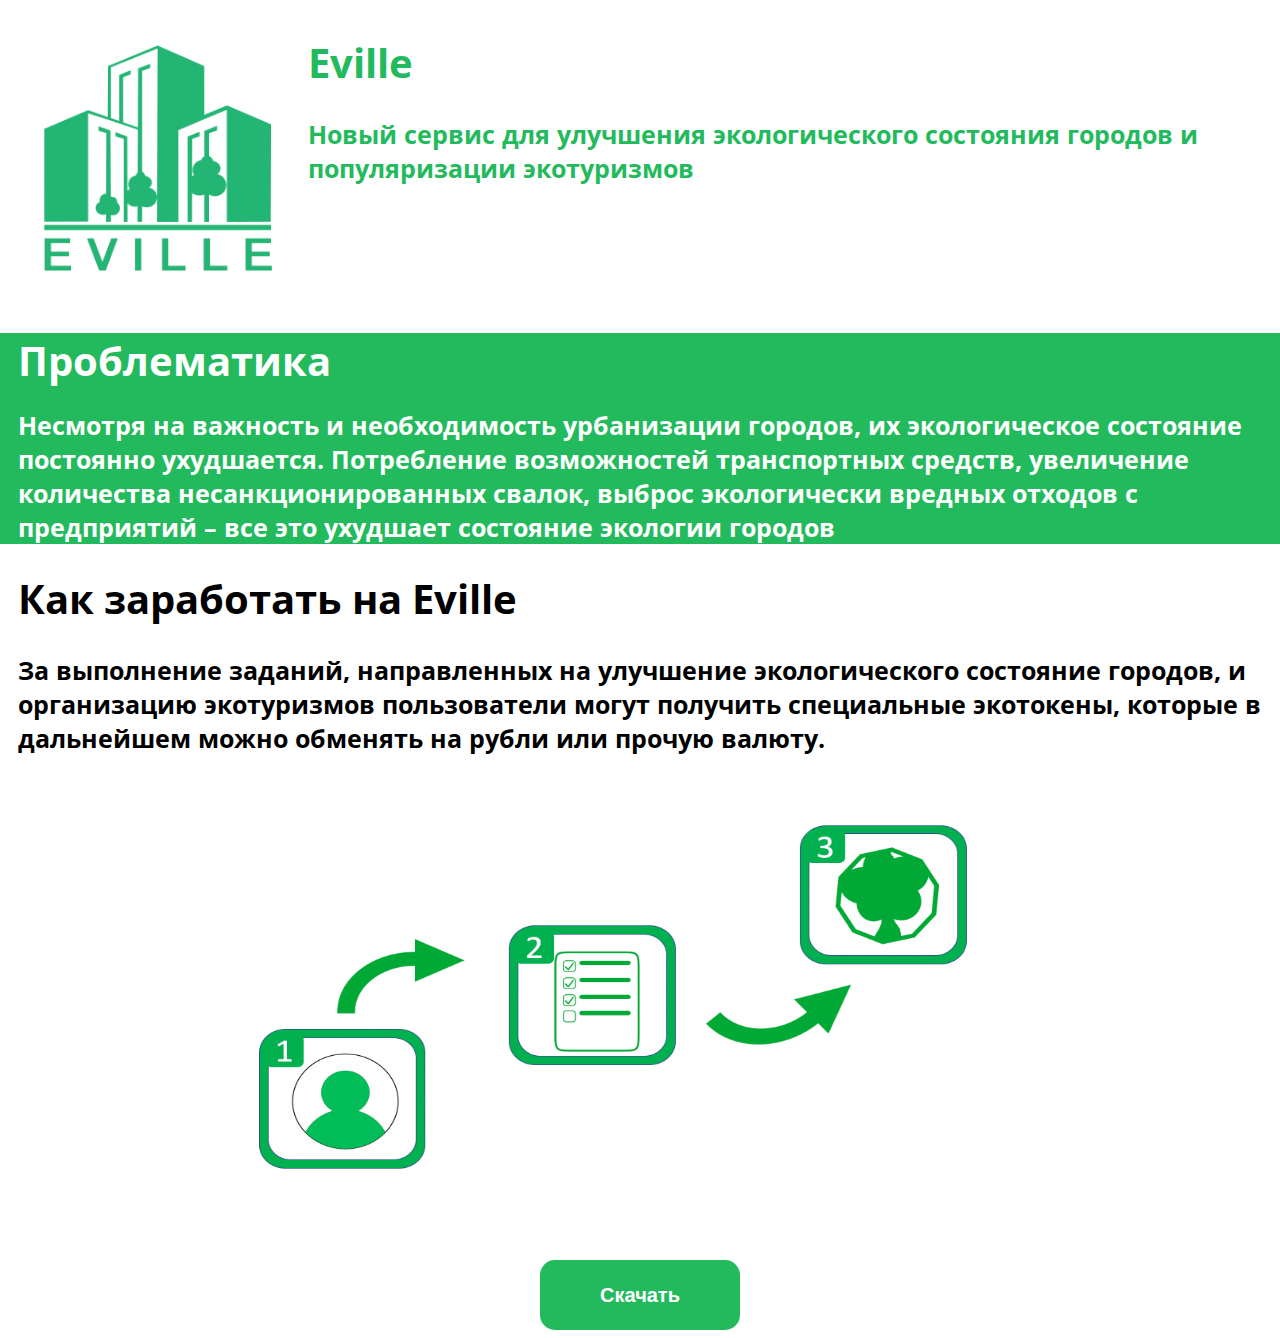
==== index.html @ 8b907627 "Rename Eville.html to index.html" ====
<!DOCTYPE html>
<html lang="en">
<head>
    <meta charset="UTF-8">
    <link rel="stylesheet" href="./Eville.css" type="text/css"/>
    <link rel="preconnect" href="https://fonts.googleapis.com">
    <link rel="preconnect" href="https://fonts.gstatic.com" crossorigin>
    <link href="https://fonts.googleapis.com/css2?family=Open+Sans:wght@600&display=swap" rel="stylesheet">
    <title>Eville</title>
</head>
<body>
    <div class="first_block">
        <div class="first_block__logo">
            <img src="./src/eville.png" width="300px" height="300px"/>
        </div>
        <div class="first_block__description">
            <h1 class="first_block__description">Eville</h1>
            <h2 class="first_block__description">Новый сервис для улучшения экологического состояния городов и популяризации экотуризмов</h2>
        </div>
    </div>

    <div class="second_block">
        <div class="second_block__description">
            <h1 class="second_block__description">Проблематика</h1>
            <h2 class="second_block__description">Несмотря на важность и необходимость урбанизации городов,
                их экологическое состояние постоянно ухудшается. Потребление
                возможностей транспортных средств, увеличение количества
                несанкционированных свалок, выброс экологически вредных отходов
                с предприятий – все это ухудшает состояние экологии городов
            </h2>
        </div>
    </div>

    <div class="third_block">
        <div class="third_block__how_to_use">
            <h1 class="third_block__how_to_use__main">Как заработать на Eville</h1>
            <h2 class="third_block__how_to_use__other">За выполнение заданий,
                направленных на улучшение экологического состояние городов, и
                организацию экотуризмов пользователи могут получить специальные экотокены,
                которые в дальнейшем можно обменять на рубли или прочую валюту.</h2>
            <div class="third_block__how_to_use__picture">
                <img src="./src/how_to_get_tokens.png" width="800px" height="400px"/>
            </div>
        </div>
    </div>

    <div class="fourth_block">
        <div class="fourth_block__install">
            <button class="fourth_block__install__button">
                <h3>Скачать</h3>
            </button>
        </div>
    </div>
</body>
</html>
---- Eville.css ----
body{
    font-family: 'Open Sans', sans-serif;
}

.first_block{
    background-color: white;
    display: flex;
}

.first_block__logo__img{
    width: 200px;
    height: 200px;
}

h1{
    font-size: 40px;
}
h2{
    font-size: 25px;
}

.first_block__description {
    color: #23BA5D;
}

.second_block{
    background-color: #23BA5D;
    margin-left: -10px;
    margin-right: -10px;
}

.second_block__description{
    margin-left: 10px;
    margin-top: 20px;
    margin-bottom: 20px;
    margin-right: 10px;
    color: white;
}

.third_block__how_to_use{
    margin-left: 10px;
    margin-right: 10px;
}

.third_block__how_to_use__picture{
    text-align: center;
}

.fourth_block{
    text-align: center;
    margin-top: 80px;
}

.fourth_block__install__button{
    background-color: #23BA5D;
    border: 0;
    border-radius: 15px;
    width: 200px;
    height: 70px;
}

h3{
    color: white;
    font-size: 20px;
}
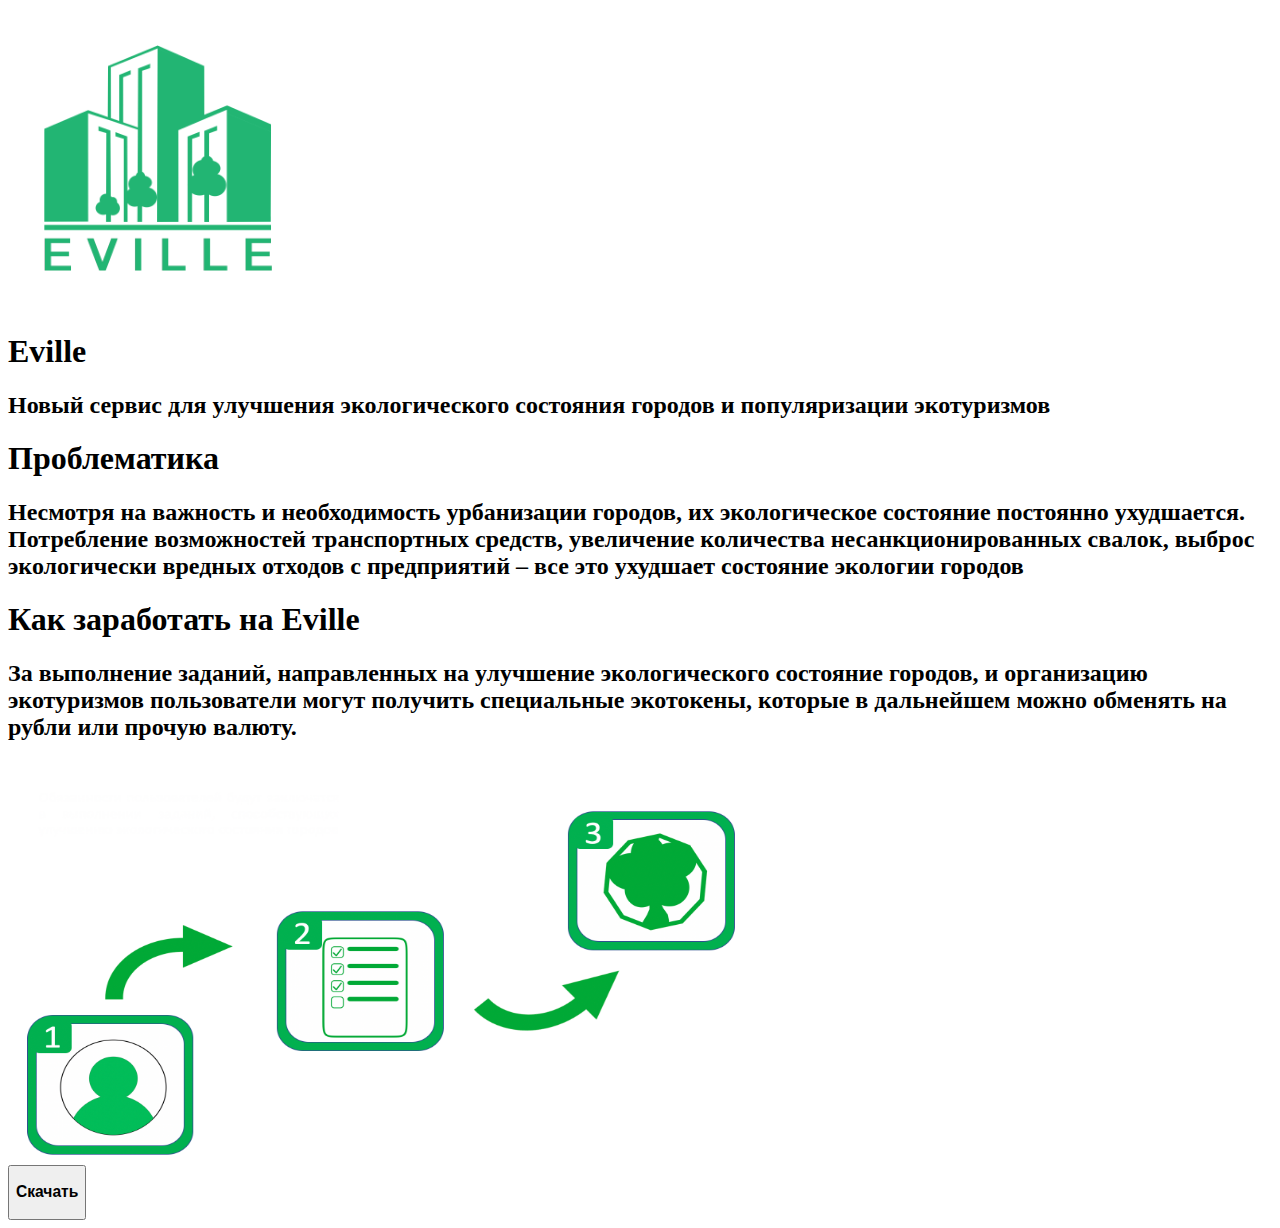
==== commit 87725e6e: "Update index.html" ====
--- a/index.html
+++ b/index.html
@@ -2,7 +2,7 @@
 <html lang="en">
 <head>
     <meta charset="UTF-8">
-    <link rel="stylesheet" href="./Eville.css" type="text/css"/>
+    <link rel="stylesheet" href="./index.css" type="text/css"/>
     <link rel="preconnect" href="https://fonts.googleapis.com">
     <link rel="preconnect" href="https://fonts.gstatic.com" crossorigin>
     <link href="https://fonts.googleapis.com/css2?family=Open+Sans:wght@600&display=swap" rel="stylesheet">
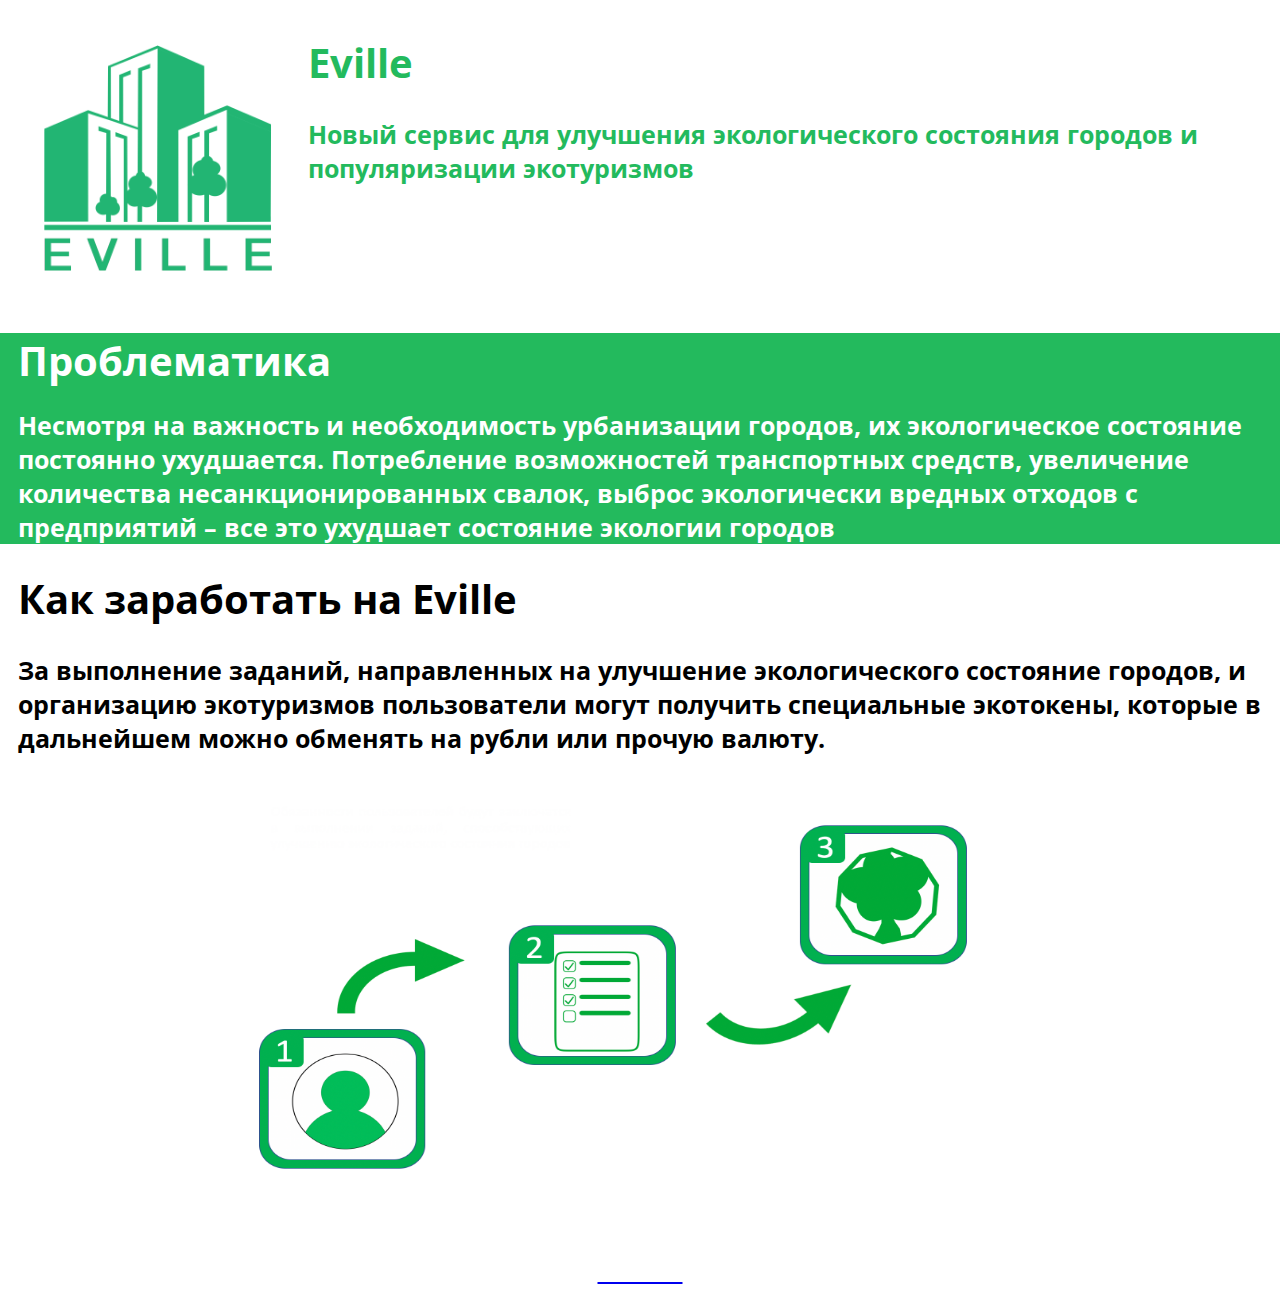
==== commit 3e041d77: "Update index.html" ====
--- a/index.html
+++ b/index.html
@@ -46,9 +46,9 @@
 
     <div class="fourth_block">
         <div class="fourth_block__install">
-            <button class="fourth_block__install__button">
+            <a href="./app-debug.apk" class="fourth_block__install__button">
                 <h3>Скачать</h3>
-            </button>
+            </a>
         </div>
     </div>
 </body>
--- a/index.css
+++ b/index.css
@@ -0,0 +1,68 @@
+body{
+    font-family: 'Open Sans', sans-serif;
+}
+
+.first_block{
+    background-color: white;
+    display: flex;
+}
+
+.first_block__logo__img{
+    width: 200px;
+    height: 200px;
+}
+
+h1{
+    font-size: 40px;
+}
+h2{
+    font-size: 25px;
+}
+
+.first_block__description {
+    color: #23BA5D;
+}
+
+.second_block{
+    background-color: #23BA5D;
+    margin-left: -10px;
+    margin-right: -10px;
+}
+
+.second_block__description{
+    margin-left: 10px;
+    margin-top: 20px;
+    margin-bottom: 20px;
+    margin-right: 10px;
+    color: white;
+}
+
+.third_block__how_to_use{
+    margin-left: 10px;
+    margin-right: 10px;
+}
+
+.third_block__how_to_use__picture{
+    text-align: center;
+}
+
+.fourth_block{
+    text-align: center;
+    margin-top: 80px;
+}
+
+.fourth_block__install__button{
+    background-color: #23BA5D;
+    border: 0;
+    border-radius: 15px;
+    width: 200px;
+    height: 70px;
+}
+
+h3{
+    color: white;
+    font-size: 20px;
+}
+
+
+
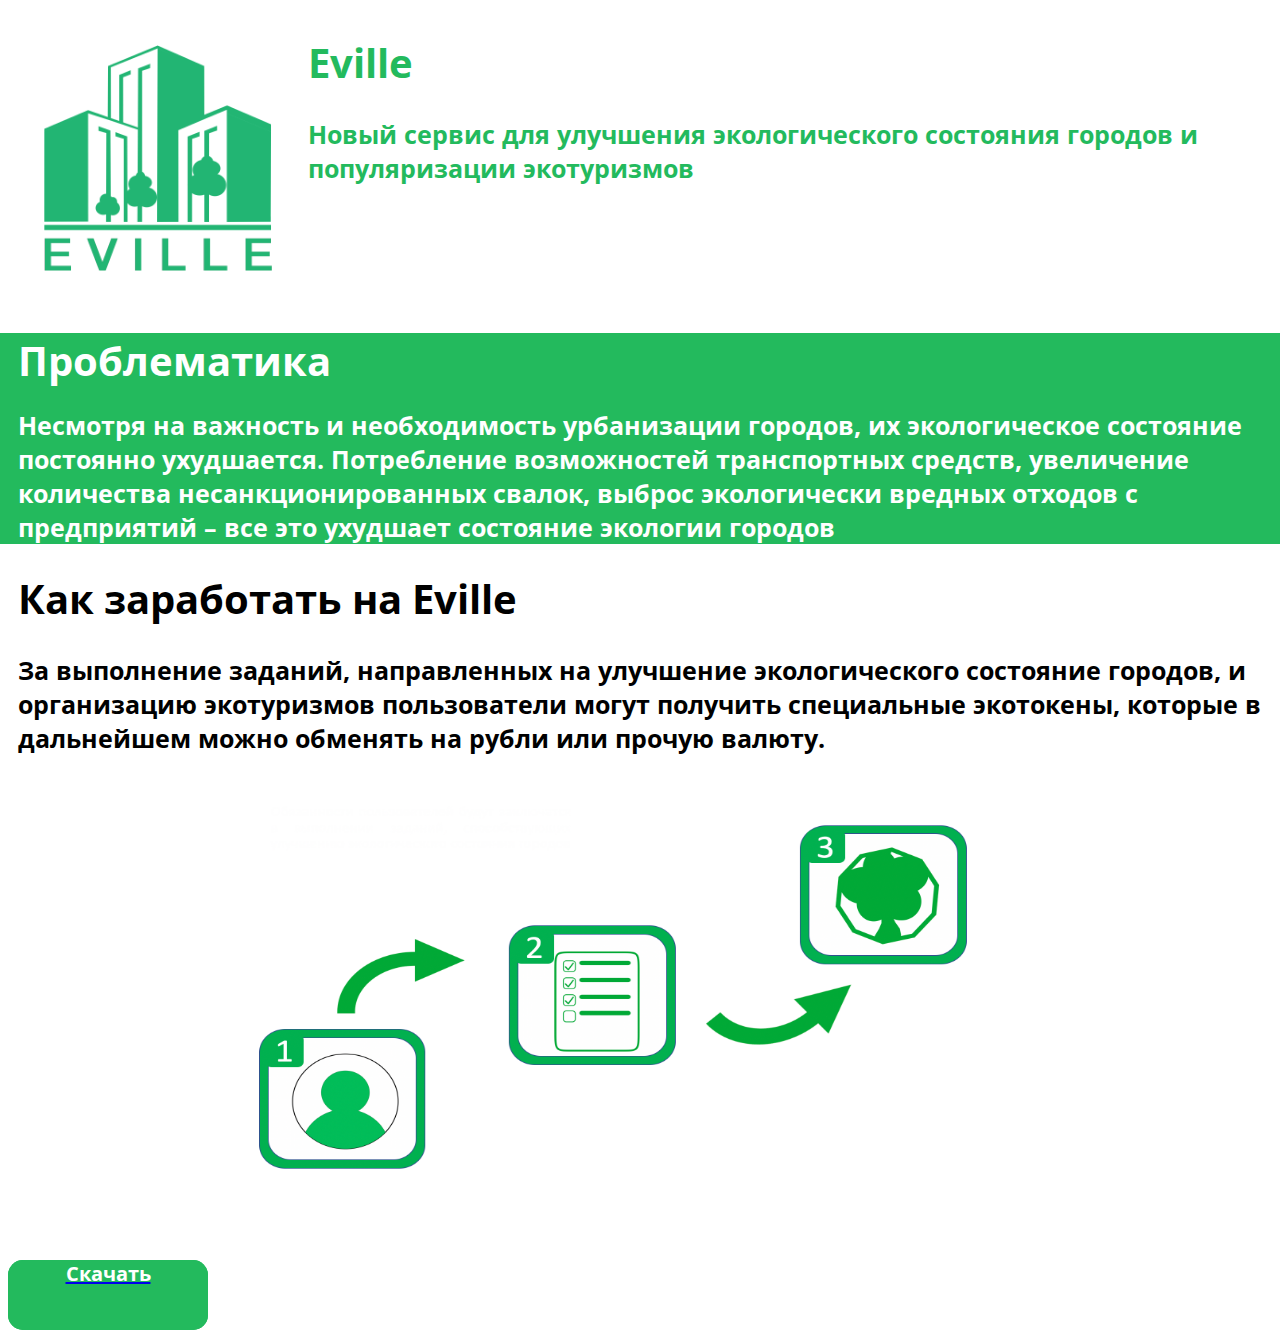
==== commit 90ed6027: "Update index.html" ====
--- a/index.html
+++ b/index.html
@@ -46,9 +46,11 @@
 
     <div class="fourth_block">
         <div class="fourth_block__install">
-            <a href="./app-debug.apk" class="fourth_block__install__button">
-                <h3>Скачать</h3>
-            </a>
+            <div class="fourth_block__install__button">
+                <a href="./app-debug.apk">
+                    <h3 class="fourth_block__install__button">Скачать</h3>
+                </a>
+            </div>
         </div>
     </div>
 </body>
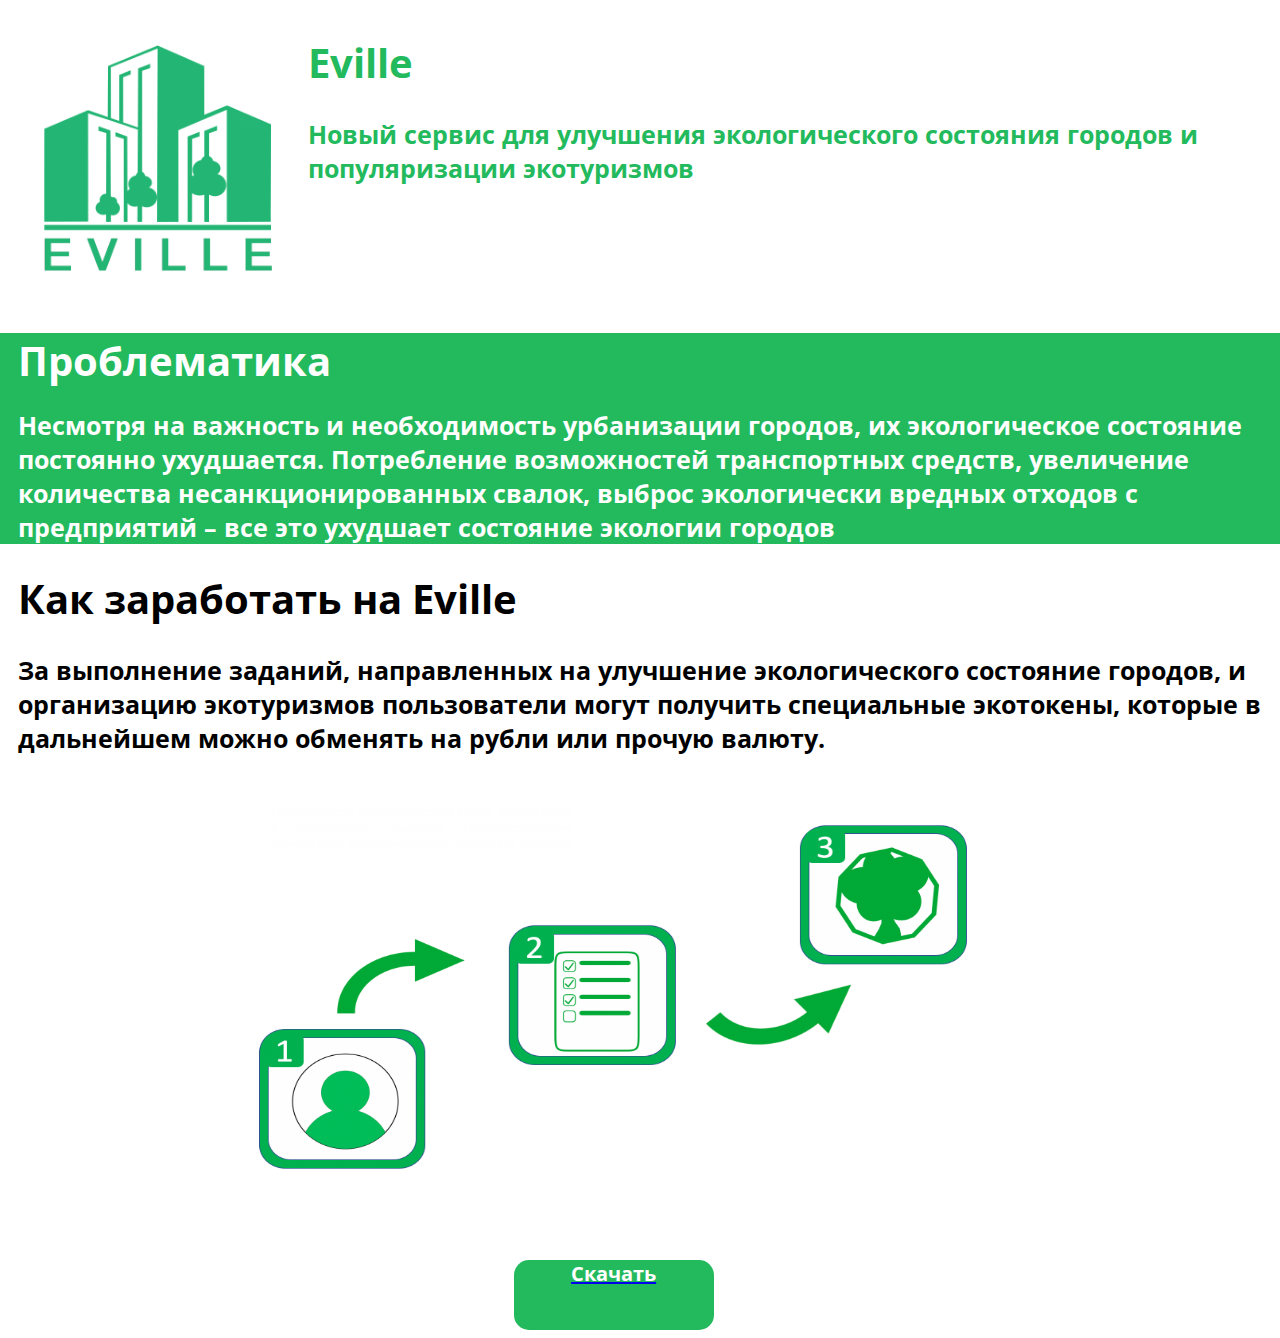
==== commit 3ece6dcb: "Update index.html" ====
--- a/index.html
+++ b/index.html
@@ -48,7 +48,7 @@
         <div class="fourth_block__install">
             <div class="fourth_block__install__button">
                 <a href="./app-debug.apk">
-                    <h3 class="fourth_block__install__button">Скачать</h3>
+                    <h3 class="fourth_block__install__button__text">Скачать</h3>
                 </a>
             </div>
         </div>
--- a/index.css
+++ b/index.css
@@ -57,9 +57,11 @@
     border-radius: 15px;
     width: 200px;
     height: 70px;
+    margin-left:40%;
+    margin-right: 60%;
 }
 
-h3{
+.fourth_block__install__button__text{
     color: white;
     font-size: 20px;
 }
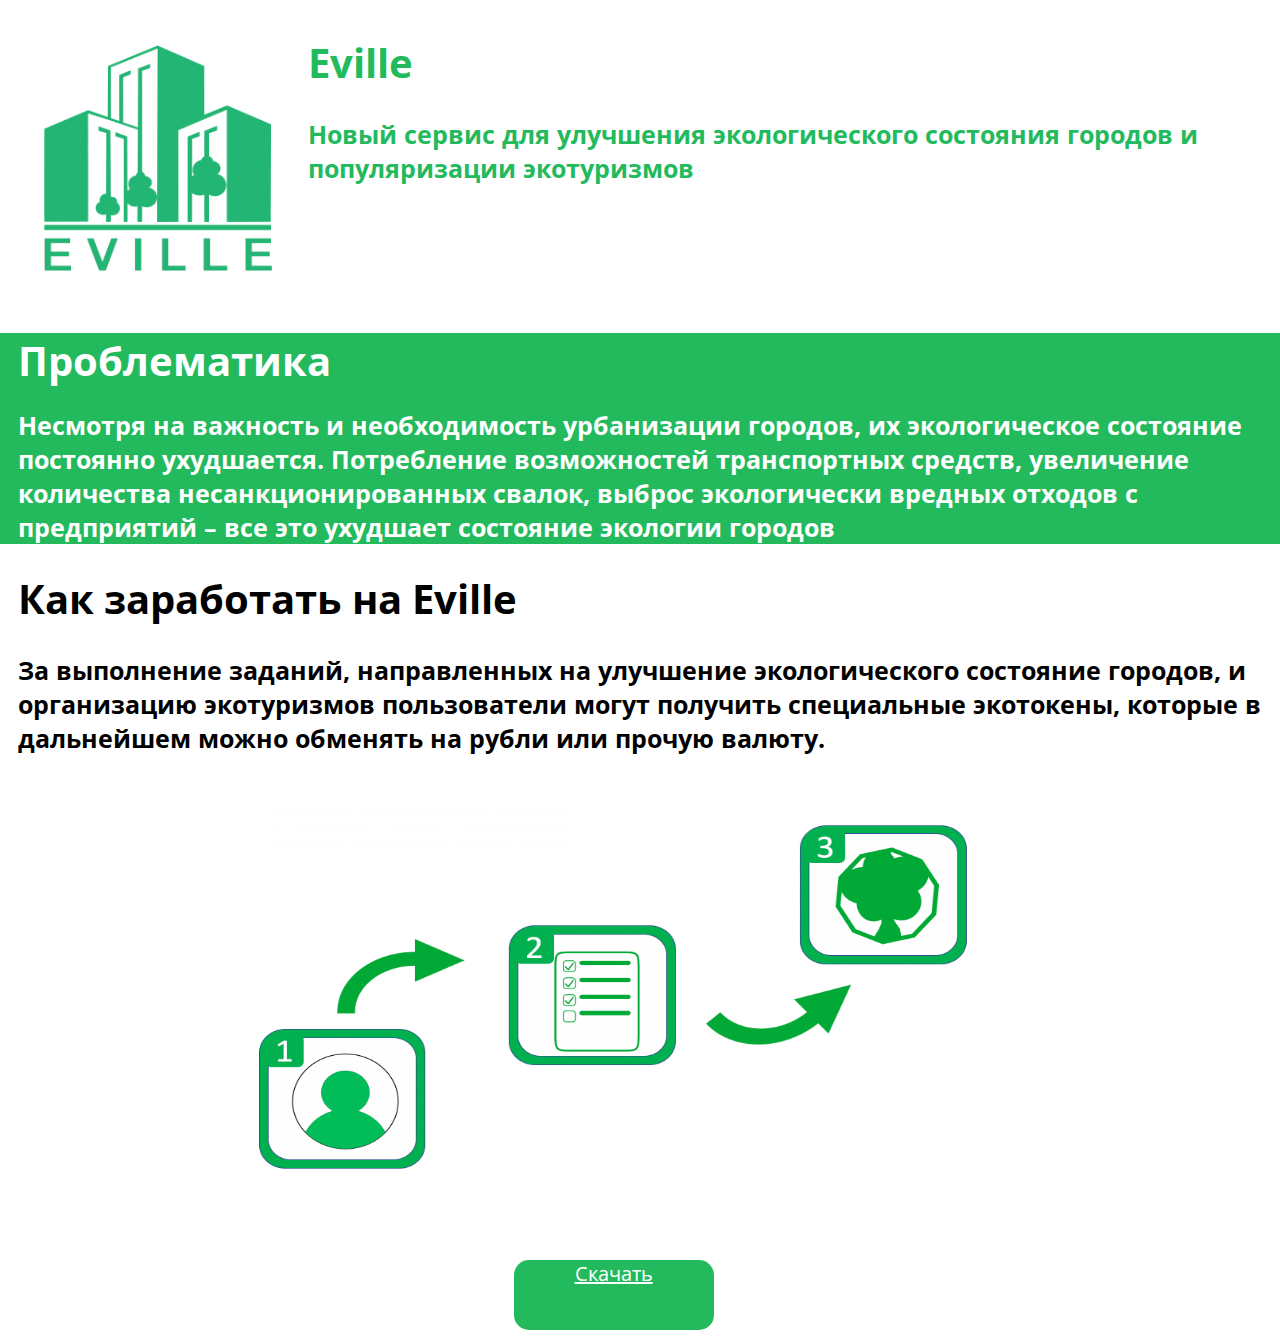
==== commit 7357d248: "Update index.html" ====
--- a/index.html
+++ b/index.html
@@ -47,8 +47,8 @@
     <div class="fourth_block">
         <div class="fourth_block__install">
             <div class="fourth_block__install__button">
-                <a href="./app-debug.apk">
-                    <h3 class="fourth_block__install__button__text">Скачать</h3>
+                <a href="./app-debug.apk"  class="fourth_block__install__button__text">
+                    Скачать
                 </a>
             </div>
         </div>
